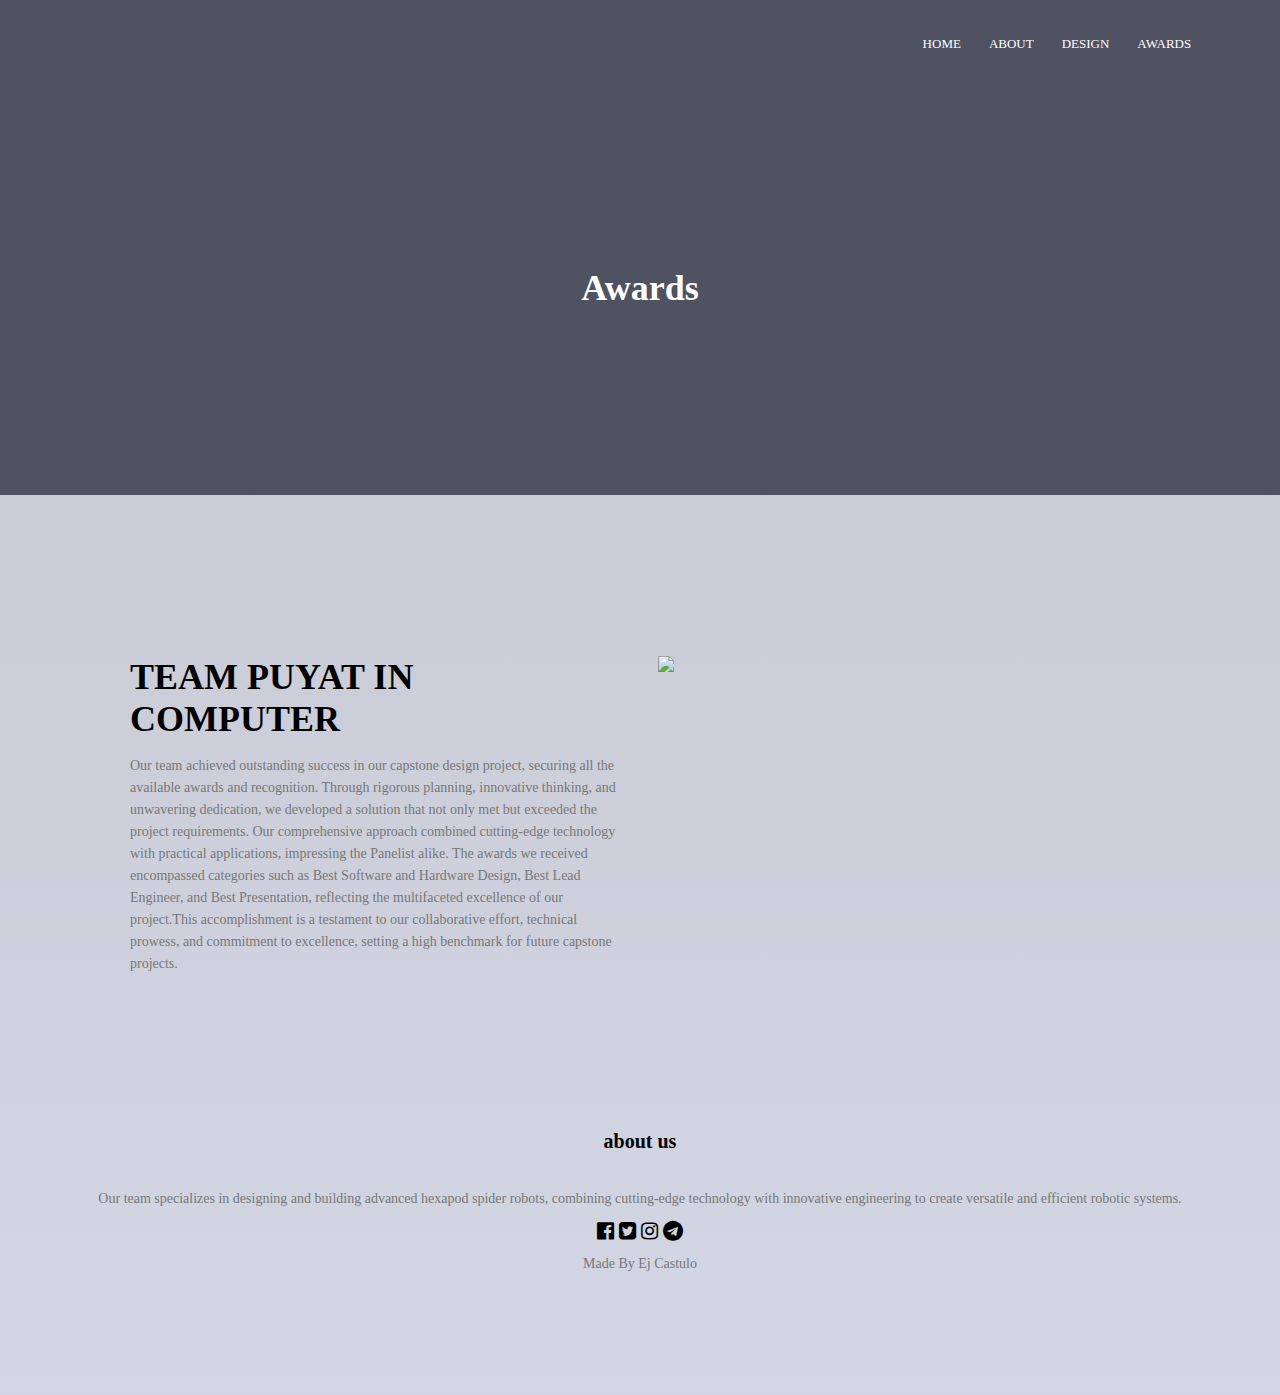
==== awards.html @ f63cdf32 "Add files via upload" ====
<!DOCTYPE html>
<html lang="eng">
    <head>
        <meta name="viewport" content="with=device-width, initial-scale=1.0">
        <title>
          Capstone
        </title>
        <link rel="stylesheet" href="My Second Try.css">
        <link rel="stylesheet" href="https://stackpath.bootstrapcdn.com/font-awesome/4.7.0/css/font-awesome.min.css">
    </head>
    <body>
        <section class="sub-header">
        
        <nav>
            <a href="My Second Try.html"><image src=""></image></a>
            <div class="nav-links" id="navlinks">
                <i class="fa fa-window-close-o" onclick="hideMenu"></i>
                <ul>
                    <li><a href="home.html">HOME</a></li>
                    <li><a href="about.html">ABOUT</a></li>
                    <li><a href="design.html">DESIGN</a></li>
                    <li><a href="awards.html">AWARDS</a></li>
                </ul>
            </div>
            <i class="fa fa-bars" onclick="showMenu"></i>
          
        </nav>
       <h1>Awards</h1>
        </section>
        <!------about us group-------->
        
       <section class="header3">
        <section class="about-us">
            <div class="row">
                <div class="about-col">
                    <h1>TEAM PUYAT IN COMPUTER</h1>
                    <p>Our team achieved outstanding success in our capstone design project, securing all the available awards and recognition. Through rigorous planning, innovative thinking, and unwavering dedication, we developed a solution that not only met but exceeded the project requirements. Our comprehensive approach combined cutting-edge technology with practical applications, impressing the Panelist alike. The awards we received encompassed categories such as Best Software and Hardware Design, Best Lead Engineer, and Best Presentation, reflecting the multifaceted excellence of our project.This accomplishment is a testament to our collaborative effort, technical prowess, and commitment to excellence, setting a high benchmark for future capstone projects.</p>
                </div>
                <div class="about-col">
                    <img src="image/Untitled design.jpg">
                </div>
            </div>
        </section>
    
        



<!------ footer-------->

<section class="footer">
    <h4>about us</h4>
    <p>Our team specializes in designing and building advanced hexapod spider robots, combining cutting-edge technology with innovative engineering to create versatile and efficient robotic systems.</p>
    <div class="icons">
        <i class="fa fa-facebook-official" aria-hidden="true"></i>
        <i class="fa fa-twitter-square" aria-hidden="true"></i>
        <i class="fa fa-instagram" aria-hidden="true"></i>
        <i class="fa fa-telegram" aria-hidden="true"></i>
        <p>Made By Ej Castulo</p>
    </div>
</section>






   

        <!------ toggle menu javascript--------> 
        <script>
            var navlinks = document.getElementById("navlinks");
            function showMenu(){
                navlinks.style.right = "0";
            }
            function hideMenu(){
                navlinks.style.right = "-200px";
            }
        </script>


    </body>
</html>
---- My Second Try.css ----
*{
    margin:0;
    padding: 0;
}
.header{
    min-height: 100vh;
    width: 100;
    background-image:linear-gradient(rgba(24, 26, 36, 0.7),rgba(4,9,30,0.7)),url(image/pixelcut-export.jpeg) ;
    background-position: center;
    background-size: cover;
    position:relative;
}
.header2{
    min-height: 100vh;
    width: 100;
    background-image:linear-gradient(rgba(179, 182, 196, 0.7),rgba(192, 197, 217, 0.7)),url(image/back3.jpg) ;
    background-position: center;
    background-size: cover;
    position:relative;
}




nav{
    display: flex;
    padding: 2% 6%;
    justify-content: space-between;
    align-items: center;

}


nav img{
    width: 150px;
}
.nav-links{
    flex: 1;
    text-align: right;
}
.nav-links ul li{
    list-style:none;
    display: inline-block;
    padding: 8px 12px;
    position:relative;
}
.nav-links ul li a{
    color: #fff;
    text-decoration: none;
    font-size: 13px;
}
.nav-links ul li::after{
    content: "";
    width: 0%;
    height: 2px;
    background: #f44336;
    display: block;
    margin: auto;
    transition: 0.5s;
}
.nav-links ul li:hover::after{
    width: 100%;
}
.text-box{
    width: 90%;
    color: white;
    position: absolute;
    top: 50%;
    left:50%;
    transform: translate(-50%, -50%);
    text-align: center;
}
.text-box h1{
    font-size: 62px;
}
.text-box p{
    margin: 10px 0 40px;
    font-size: 20px;
    color:white;

}
.hero-btn{
    display: inline-block;
    text-decoration: none;
    color: #fff;
    border: 2px solid #fff;
    font-size: 40px 70px;
    background: transparent;
    position: relative;
    cursor: pointer;
}
.hero-btn:hover{
   border:1px solid #f44336;
   background: #f44336;
   transition: 1s;
}

nav .fa{
    display:none;
}


@media(max-width: 700px){
    .text-box h1{
        font-size: 20px;
    }
    .nav-links ul li{
        display: block;
    }
    .nav-links{
        position: absolute;
        background: #f44336;
        height: 100vh;
        width: 200px;
        top: 0;
        right: -200px;
        text-align: left;
        z-index: 2;
        transition: 1s;
    }
    nav .fa{
        display:block;
        color:#fff;
        margin: 10px;
        font-size: 22px;
        cursor: pointer;
    }
    .nav-links ul{
        padding: 20px;

    }
}
   
/*------course------*/
.course{
    width: 80%;
    margin:auto;
    text-align: center;
    padding: 100px;
}
h1{
    font-size: 36px;
    font-weight: 600;

}
p{
    color:#777;
    font-size: 14px;
    font-weight: 300;
    line-height: 22px;
    padding: 10px;

}
.row{
    margin-top: 5%;
    display: flex;
    justify-content: space-between;
}

.course-col{
    flex-basis:31%;
    background: #fff3f3;
    border-radius: 10px;
    margin-top: 5%;
    padding: 20px 12px;
    box-sizing: border-box;
    transition: 0.5s;
}
h3{
    text-align: center;
    font-weight: 600;
    margin: 10px 0;
}
.course-col:hover{
    box-shadow: 0 0 30px 25px rgba(52, 13, 116, 0.2);
}
@media(max-width: 700px){
    .row{
        flex-direction:column;
    }
}
/*------ LEADER-----*/
.campus{
    width: 80%;
    margin: auto;
    text-align: center;
    padding-top: 50px;
h3{
    text-align: justify;
    margin: 0%;
}
 #two{
    text-align: left;
    margin-left: -2%;

 } 
 #three{
    text-align: left;
    margin-left: -2%;
 }   
 
}
.campus-col{
    flex-basis: 32%;
    border-radius: 5px;
    margin-right: auto;
    margin-left: auto ;
    position: relative;
    
    
    
    overflow: hidden;


}
.campus-col img{
    width: 75%;
    display: block;
   

    
}
.layer{
    background:transparent;
    height: 73%;
    width: 75%;
    position: absolute;
    top: 0%;
    left: 0;
    transition: 0.5s;
h3{
    color:gray;
    font-size: 25px;
    text-align: center;
    
    
}   
}
.layer:hover{
    background: rgba(43, 55, 68, 0.7);
}
.layer h3{
    width: 100%;
    font-weight: 500;
    color: #fff;
    font-size: 25px;
    bottom: 25%;
    left: 50%;
    transform: translate(-50%);
    position:absolute;
    transition: 0.5s;
    opacity: 0;
}
.layer:hover h3{
    bottom: 49%;
    opacity: 1;
}

/*-------members--------*/

.members{
    width: 80%;
    margin: auto;
    text-align: center;
    padding-top: 100px;
}

.members-col{
    flex-basis: 32%;
    border-radius: 10px;
    margin-right: auto;
    margin-left: auto ;
    position: relative;
    overflow: hidden;

}
.members-col img{
    width: 75%;
    display: block;
    

}

#two{
    text-align: left;
    margin-left: 1%; 
}
#four{
    text-align: left;
    margin-left: -1%; 
}

.layer2{
    background:transparent;
    height: 77%;
    width: 75%;
    position: absolute;
    top: 0%;
    left: 0;
    transition: 0.5s;
h3{
    color:gray;
    font-size: 25px;
    text-align: center;
    
    
}   
}
.layer2:hover{
    background: rgba(43, 55, 68, 0.7);
}
.layer2 h3{
    width: 100%;
    font-weight: 500;
    color: #fff;
    font-size: 25px;
    bottom: 25%;
    left: 50%;
    transform: translate(-50%);
    position:absolute;
    transition: 0.5s;
    opacity: 0;
}
.layer2:hover h3{
    bottom: 49%;
    opacity: 1;
}

/*-------Footer--------*/
.footer{
    width: 100%;
    text-align: center;
    padding: 30px 0;
    font-size: 20px;
    
}
.footer h4{
    margin-bottom: 25px;
    margin-top: 20px;
    font-weight: 600;
}

/*-------About us--------*/
.sub-header{
    height: 55vh;
    width: 100%;
    background-image: linear-gradient(rgba(4,8,30,0.7),rgba(4,9,30,0.7)),url(image/55555man.jpg);
    background-position: center;
    background-size: cover;
    
    color: white;
    

}
.sub-header h1{
    text-align: center;
    margin-top: 180px;
   
}
.about-us{
    width: 80%;
    margin: auto;
    padding-top: 80px;
    padding-bottom: 50px;
}
.about-col{
    flex-basis: 48%;
    padding: 30px 2px;

} 
.about-col img{
    width: 100%;
}   
.header3{
    min-height: 100vh;
    width: 100;
    background-image:linear-gradient(rgba(179, 182, 196, 0.7),rgba(192, 197, 217, 0.7)),url(image/back3.jpg) ;
    background-position: center;
    background-size: cover;
    position:relative;
}
.about-col h1{
    padding-top: 0%;
}
.about-col p{
    padding: 15px 0 25px;
}

/*-------Design--------*/
.sub-header2{
    height: 70vh;
    width: 100%;
    background-image: linear-gradient(rgba(4,8,30,0.7),rgba(4,9,30,0.7)),url(image/hh3.jpg);
    background-position: center;
    background-size: cover;
    
    color: white;
}
.sub-header2 h1{
    text-align: center;
    margin-top: 180px;
}

.Components h1{
    width: 80%;
    margin:auto;
    text-align: center;
    padding: 100px;
    
}
.Components p{
    color:#777;
    font-size: 14px;
    font-weight: 300;
    line-height: 22px;
    padding: 10px;
    text-align: center;
  
    
}
.gallery img{
    width: 500px;
   
    
}
.gallery{
    text-align: center;
    display: inline-block;
    border: 1px solid black;
    margin: 30px;
    margin-right: 60px;
    margin-left: 60px;
    
}
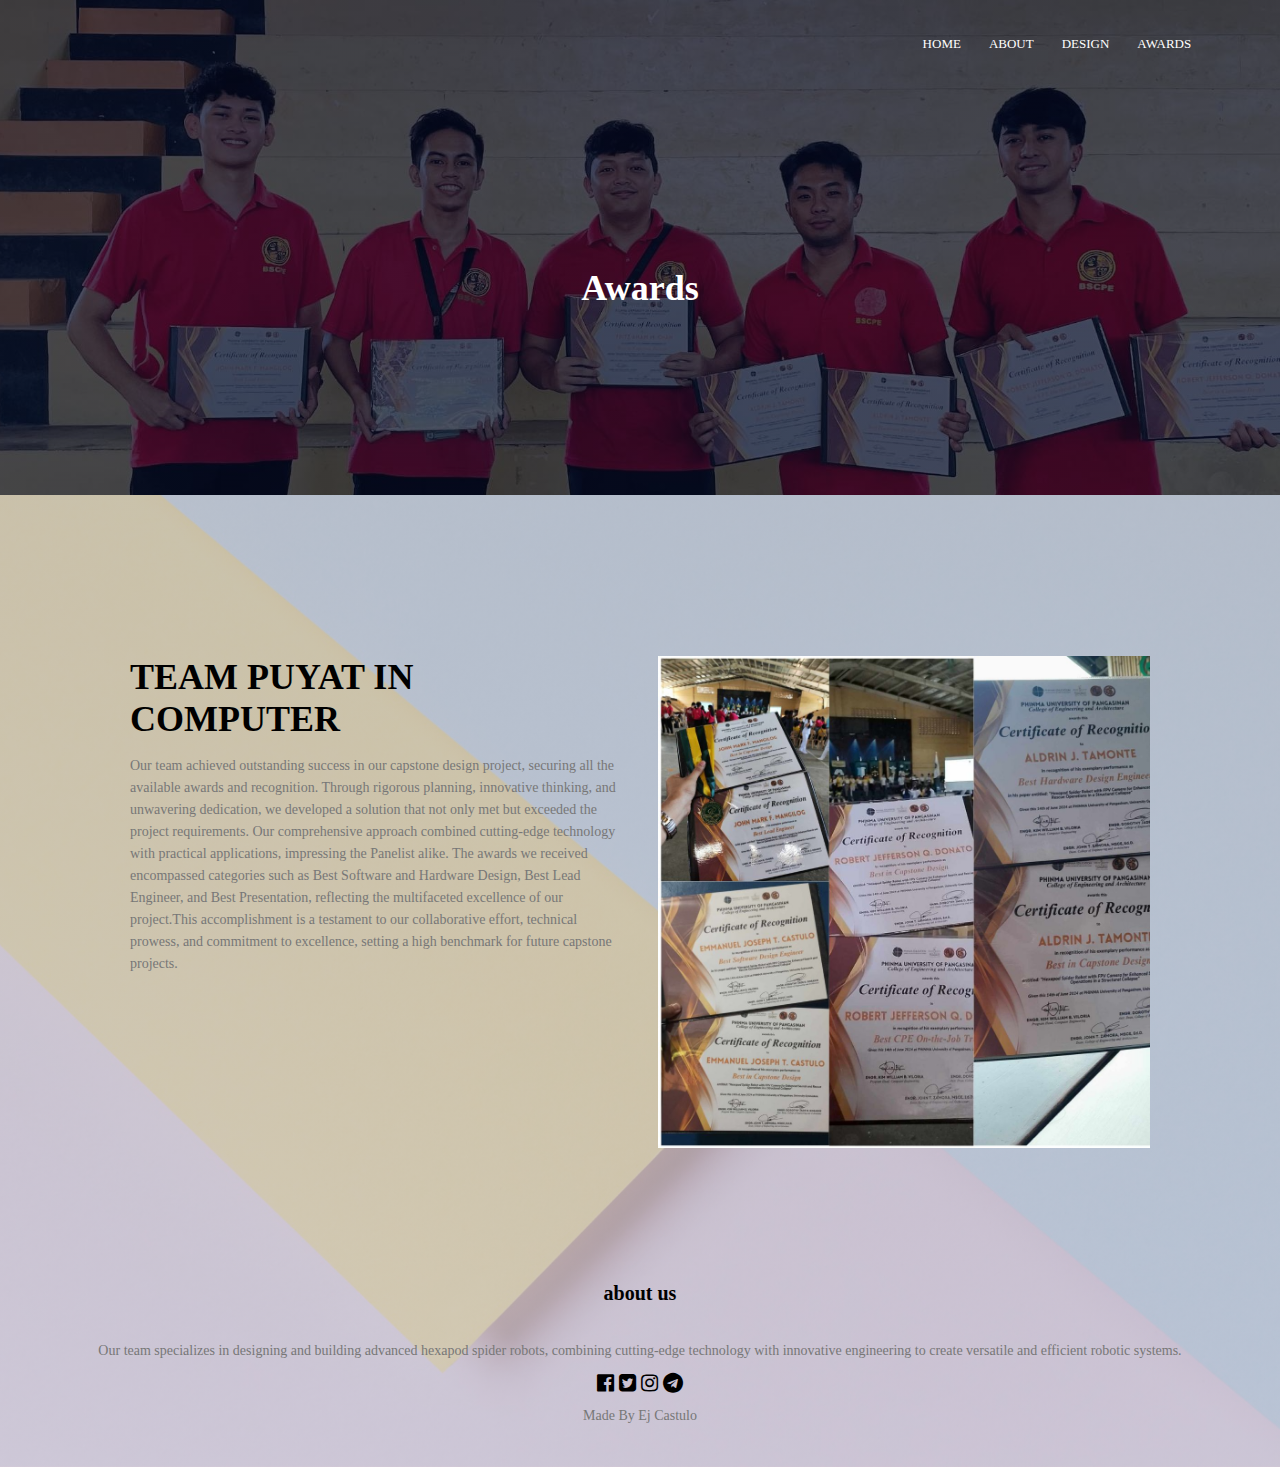
==== commit 83a4483d: "Add files via upload" ====
--- a/awards.html
+++ b/awards.html
@@ -16,7 +16,7 @@
             <div class="nav-links" id="navlinks">
                 <i class="fa fa-window-close-o" onclick="hideMenu"></i>
                 <ul>
-                    <li><a href="home.html">HOME</a></li>
+                    <li><a href="index.html">HOME</a></li>
                     <li><a href="about.html">ABOUT</a></li>
                     <li><a href="design.html">DESIGN</a></li>
                     <li><a href="awards.html">AWARDS</a></li>
--- a/My Second Try.css
+++ b/My Second Try.css
@@ -418,12 +418,12 @@
   
     
 }
-.gallery img{
+.gallery2 img{
     width: 500px;
    
     
 }
-.gallery{
+.gallery2{
     text-align: center;
     display: inline-block;
     border: 1px solid black;
@@ -431,4 +431,12 @@
     margin-right: 60px;
     margin-left: 60px;
     
+}
+
+.gallery3{
+    padding-left: 550px;
+}
+.gallery4{
+    padding-left: 1080px;
+    margin-top: -370px;
 }